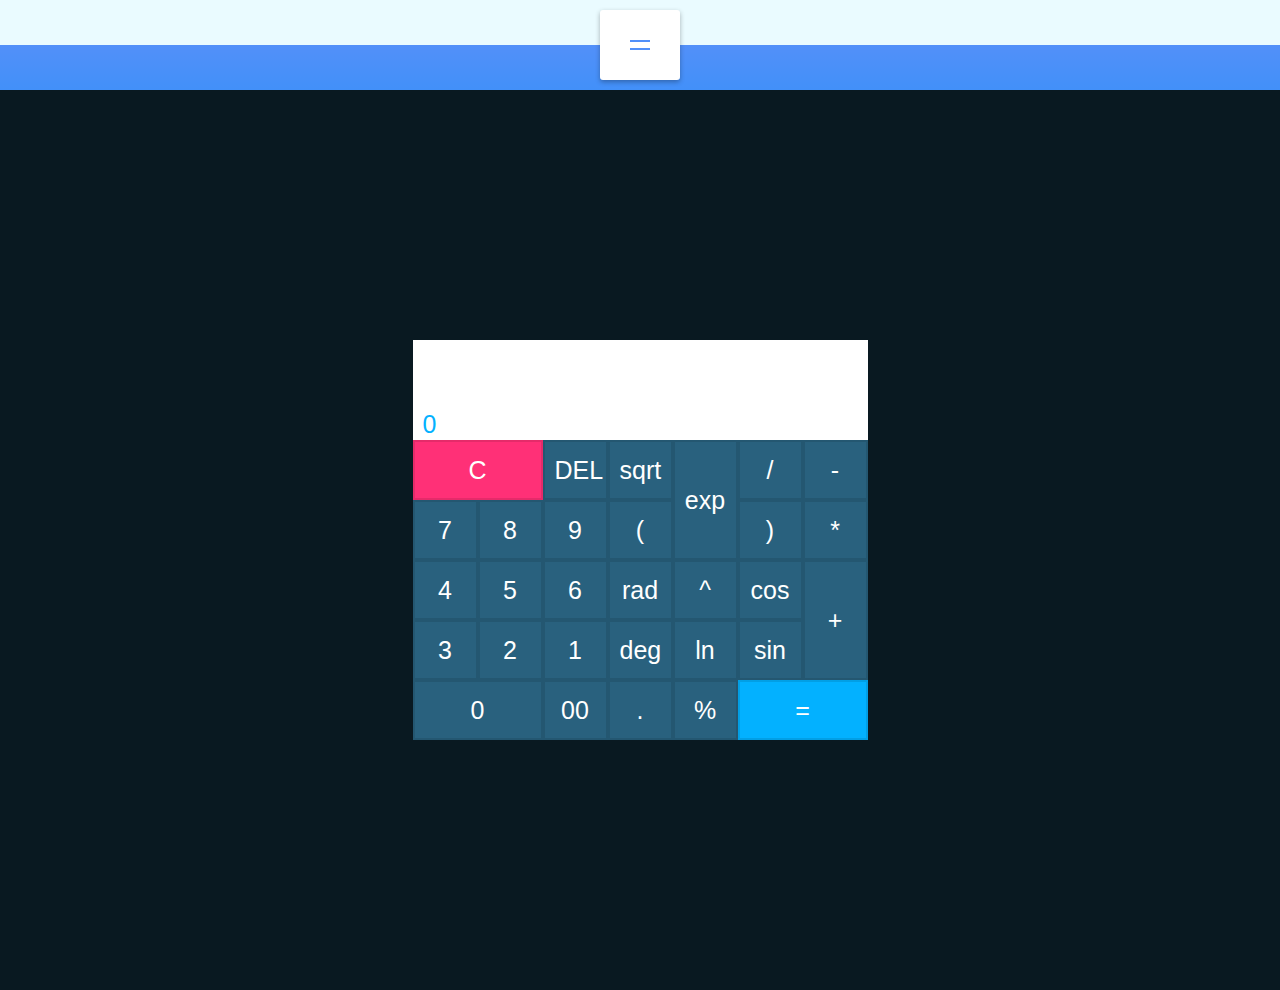
==== calculator.html @ afd21a0e "Add files via upload" ====
<!DOCTYPE html>
<html>
<head>
	<meta charset="utf-8">
	<meta name="viewport" class="width = device-widh, initial-scale =1.0">
	<link rel="stylesheet" type="text/css" href="claculator.css">
	<title> Calculator</title>
</head>
<body>
	<header style="height: 10vh;">
	<nav class="" id="nav">
		<link rel="stylesheet" type="text/css" href="style.css">
		<ul>
			<li><a href="calculator.html">Calculator</a></li>
			<li><a href="index.html">Home</a></li>
		</ul>
		<button class="icon" id="toggle">
			<div class="line line1"></div>
			<div class="line line2"></div>
		</button>
		<script type="text/javascript" src="script.js"></script>
	</nav>
	</header>
	<section>
	<form name="form" class="calculator">
		<input type="" name="textinput" class="value" style="font-size: 30px;">
		<p id = "prevResult" class="prevResult">0</p>
		<span class="num clear" onclick="clean()">C</span>
		<span class="num delete" onclick="back()">DEL</span>
		<span class="num" onclick="sqrt()">sqrt</span>
		<span class="num exp" onclick="exp()">exp</span>
		<span class="num" onclick="insert('/')">/</span>
		<span class="num" onclick="insert('-')">-</span>
		<span class="num" onclick="insert('7')">7</span>
		<span class="num" onclick="insert('8')">8</span>
		<span class="num" onclick="insert('9')">9</span>
		<span class="num" onclick="insert('(')">(</span>
		<span class="num" onclick="insert(')')">)</span>

		<span class="num" onclick="insert('*')">*</span>
		<span class="num" onclick="insert('4')">4</span>
		<span class="num" onclick="insert('5')">5</span>
		<span class="num" onclick="insert('6')">6</span>
		
		
		<span class="rad" onclick="radian()">rad</span>
		<span class="num" onclick="insert('**')">^</span>
		<span class="num" onclick="cos()">cos</span>
		<span class="num plus" onclick="insert('+')">+</span>
		<span class="num" onclick="insert('3')">3</span>
		<span class="num" onclick="insert('2')">2</span>
		<span class="num" onclick="insert('1')">1</span>
		
		
		<span class="num" id="deg" onclick="degree()">deg</span>
		<span class="num log" onclick="calc_log()">ln</span>
		
		<span class="num" onclick="sin()">sin</span>
		<span class="num zero"  onclick="insert('0')">0</span>
		<span class="num" onclick="insert('00')">00</span>
		<span class="num" onclick="insert('.')">.</span>
		<span class="num" onclick="percent()">%</span>
		<span class="num equal" onclick="calculate()">=</span>
		
		
		
		
	</form>
	</section>

	<script type="text/javascript" src="calculator.js"></script>
</body>
</html>
---- claculator.css ----
*{
	margin: 0;
	box-sizing: border-box;
}

section{
	background-color: #091921;
	font-family: sans-serif;
	display: flex;
	justify-content: center;
	align-items: center;
	min-height: 100vh;
	
}

.calculator{
	position: relative;
	display: grid;
}

.calculator .value{
	grid-column: span 7;
	height: 100px;
	text-align: right;
	border: none;
	outline: none;
	padding: 10px;
	font-size: 18px;
	position: relative;
}

.prevResult{
	position: absolute;
	color: #111;
	top: 70px;
	left: 10px;
	font-size: 25px;
	color: #03b1ff;
}

.calculator span{
	display: grid;
	width: 65px;
	height: 60px;
	color: #fff;
	font-size: 25px;
	background: #29617e;
	place-items: center;
	border: 2px solid rgba(0, 0, 0,.1);
	cursor: pointer;
	padding: 10px;
}


.calculator span:active{
	
	color: #111;
	transform: scale(.8);
}

.calculator span.clear{
	grid-column: span 2;
	width: 130px;
	background: #ff3077;
}


.calculator span.plus{
	grid-row: span 2;
	height: 120px;
}

.calculator span.equal{
	grid-column: span 2;
	width: 130px;
	background: #03b1ff;
}


.calculator span.zero{
	grid-column: span 2;
	width: 130px;
}

.calculator span.exp{
	grid-row: span 2;
	height: 120px;
}
---- style.css ----
@import url('https://fonts.googleapis.com/css?family=Muli&display=swap');


*{
	box-sizing: border-box;
}

header{
	background-color: #eafbff;
	background-image: linear-gradient(
		to bottom, 
		#eafbff 0%,
		#eafbff 50%,
		#5290f9 50%,
		#4290f9 100%);
	font-family: 'Muli', sans-serif;
	display: flex;
	align-items: center;
	justify-content: center;
	height: 10vh;
	margin: 0;
}

nav {
	background-color: white;
	padding: 20px;
	width: 80px;
	display: flex;
	align-items: center;
	justify-content: center;
	border-radius: 3px;
	box-shadow: 0 2px 5px rgba(0, 0, 0, 0.3);
	transition: width 0.6s linear;
}

nav.active{
	width: 350px;
}

nav ul {
	display: flex;
	list-style-type: none;
	padding: 0;
	margin: 0;
	width: 0;
	transition: width 0.6s linear;
}

nav.active ul{
	width: 100%;
}

nav ul li {
	transform: rotateY(0deg);
	opacity: 0;
	transition: transfor 0.6s linear, opacity 0.6s linear;

}

nav.active ul li {
	opacity: 1;
	transform: rotateY(360deg);
}

nav ul a {
	position: relative;
	color: #000;
	font-size: 20px;
	text-decoration: none;
	margin: 0 10px;
}

.icon {
	background-color: #fff;
	border: 0;
	cursor: pointer;
	padding: 0;
	position: relative;
	height: 30px;
	width: 30px;
}

.icon:focus{
	outline: 0;
}

.icon .line{
	background-color: #5290f9;
	height: 2px;
	width: 20px;
	position: absolute;
	top: 10px;
	left: 5px;
	transition: transform 0.6s linear;
}

.icon .line2{
	top: auto;
	bottom: 10px;
}

nav.active .icon .line1{
	transform: rotate(-765deg) translateY(5.5px);
}

nav.active .icon .line2{
	transform: rotate(765deg) translateY(-5.5px);
}

section{
	font-family:sans-serif;
	display:flex;
	align-items: center;
	justify-content: center;
	height: 100vh;
	overflow: hidden;
	margin: 0 ;
}

.container {
	display: flex;
	width: 80vw;

}

.panel{
	background-size: auto 100%;
	background-position: center;
	background-repeat: no-repeat;
	height: 80vh;
	border-radius: 50px;
	color: #fff;
	cursor: pointer;
	flex: 0.5;
	margin: 10px;
	position: relative;
	transition: flex 0.7s ease-in;
}

.panel h3{
	font-size: 24px;
	position: absolute;
	bottom: 20px;
	left: 40px;
	margin: 0;
	opacity: 0;

}

.panel.active{
	flex: 5;
}

.panel.active h3{
	opacity: 1;
	transition: opacity 0.3s ease-in  ;
}

@media(max-width: 600px){
	.container{
		width: 100vw;
	}

	.panel:nth-of-type(4),
	.panel:nth-of-type(5){
		display: none;
	}
}
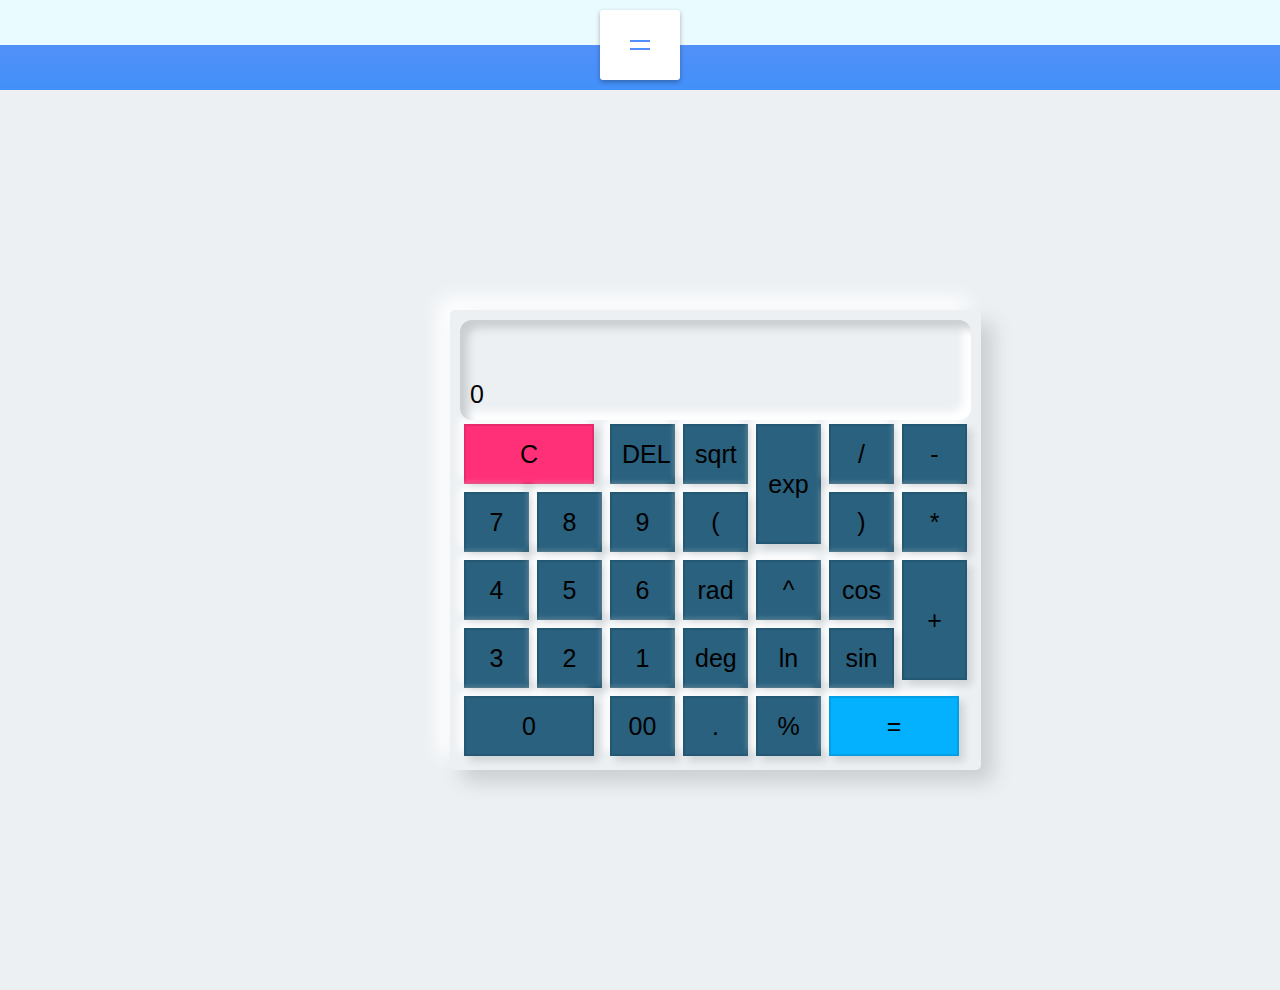
==== commit 96f1b03d: "Update calculator.html" ====
--- a/calculator.html
+++ b/calculator.html
@@ -22,7 +22,8 @@
 	</nav>
 	</header>
 	<section>
-	<form name="form" class="calculator">
+	    <div class = "container">		
+	     <form name="form" class="calculator">
 		<input type="" name="textinput" class="value" style="font-size: 30px;">
 		<p id = "prevResult" class="prevResult">0</p>
 		<span class="num clear" onclick="clean()">C</span>
@@ -66,8 +67,9 @@
 		
 		
 	</form>
+	</div>
 	</section>
 
 	<script type="text/javascript" src="calculator.js"></script>
 </body>
-</html>+</html>
--- a/claculator.css
+++ b/claculator.css
@@ -6,7 +6,7 @@
 }
 
 section{
-	background-color: #091921;
+	background-color: #ecf0f3;
 	font-family: sans-serif;
 	display: flex;
 	justify-content: center;
@@ -15,9 +15,18 @@
 	
 }
 
+.container{
+	position: absolute;
+	left: 450px;
+}
+
 .calculator{
+	border-radius: 5px;
 	position: relative;
 	display: grid;
+	padding: 10px;
+	box-shadow: 12px 12px 20px #cbced1,
+	 	   -12px -12px 20px #ffffff
 }
 
 .calculator .value{
@@ -26,31 +35,36 @@
 	text-align: right;
 	border: none;
 	outline: none;
-	padding: 10px;
+	padding-right: .5rem;
+	background:#ecf0f3;
+	border-radius: 12px;
 	font-size: 18px;
 	position: relative;
+	box-shadow: inset 8px 8px 8px #cbced1,
+		    inset -8px -8px 8px #ffffff
 }
 
 .prevResult{
 	position: absolute;
-	color: #111;
 	top: 70px;
-	left: 10px;
+	left: 20px;
 	font-size: 25px;
-	color: #03b1ff;
 }
 
 .calculator span{
 	display: grid;
 	width: 65px;
 	height: 60px;
-	color: #fff;
 	font-size: 25px;
 	background: #29617e;
 	place-items: center;
+	outline: none;
 	border: 2px solid rgba(0, 0, 0,.1);
 	cursor: pointer;
+	margin: 4px;
 	padding: 10px;
+	box-shadow: 5px 5px 8px #00000020,
+		   -5px -5px 8px #ffffff
 }
 
 
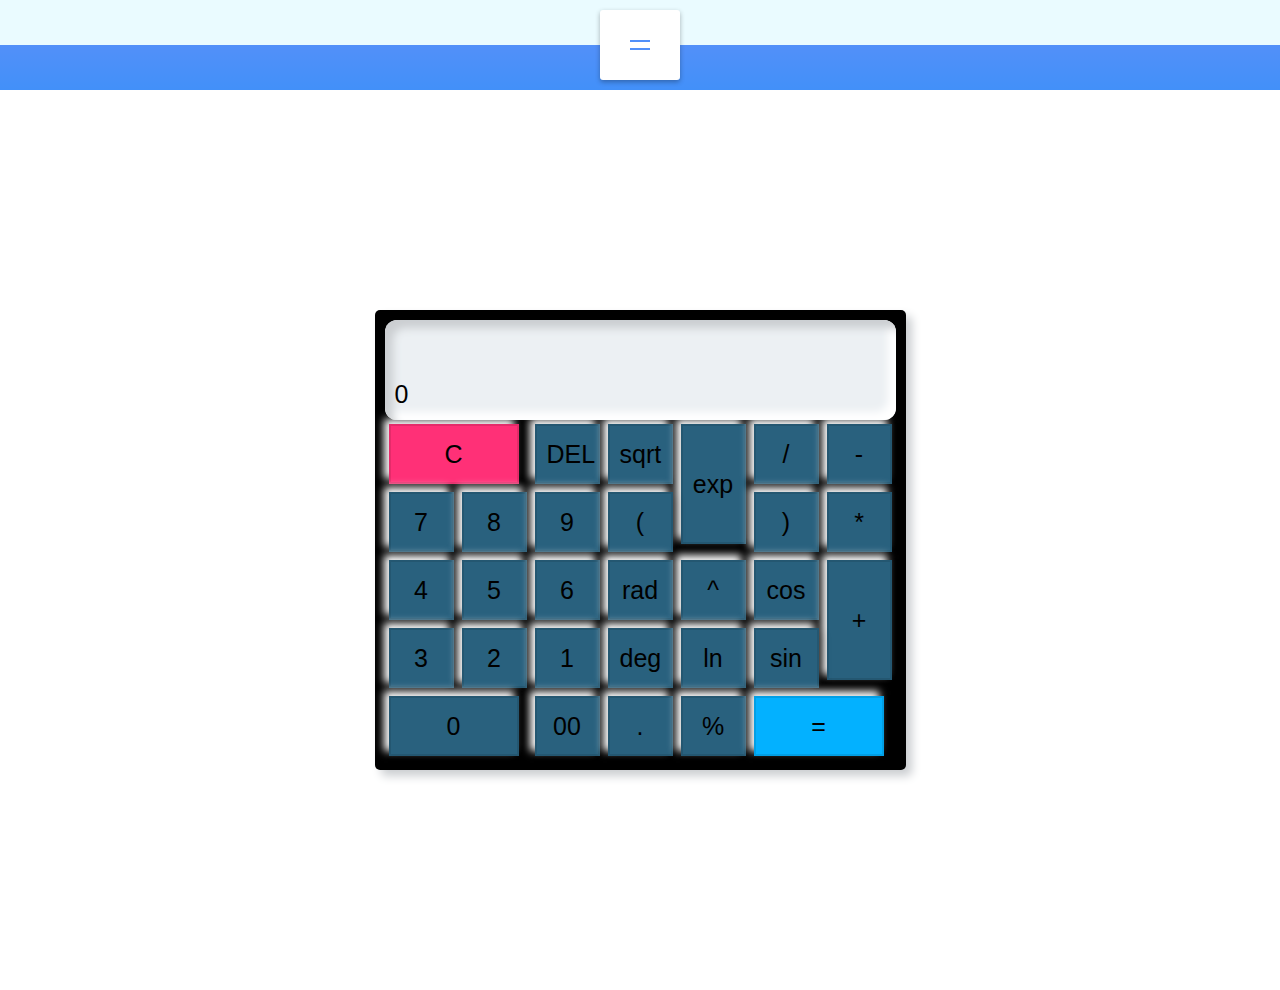
==== commit 9c61bde4: "Update calculator.html" ====
--- a/calculator.html
+++ b/calculator.html
@@ -22,7 +22,7 @@
 	</nav>
 	</header>
 	<section>
-	    <div class = "container">		
+	    <div class = "container-fluid">		
 	     <form name="form" class="calculator">
 		<input type="" name="textinput" class="value" style="font-size: 30px;">
 		<p id = "prevResult" class="prevResult">0</p>
--- a/claculator.css
+++ b/claculator.css
@@ -5,28 +5,31 @@
 	box-sizing: border-box;
 }
 
+
 section{
-	background-color: #ecf0f3;
+	background-color: #fff;
 	font-family: sans-serif;
 	display: flex;
 	justify-content: center;
 	align-items: center;
-	min-height: 100vh;
 	
 }
+.container-fluid{
+	
+	position: absolute;
+	
 
-.container{
-	position: absolute;
-	left: 450px;
 }
 
 .calculator{
+	background-color: black;
+	
 	border-radius: 5px;
 	position: relative;
 	display: grid;
 	padding: 10px;
-	box-shadow: 12px 12px 20px #cbced1,
-	 	   -12px -12px 20px #ffffff
+	box-shadow: 6px 6px 10px #cbced1,
+	 			-6px -6px 10px #ffffff
 }
 
 .calculator .value{
@@ -41,7 +44,7 @@
 	font-size: 18px;
 	position: relative;
 	box-shadow: inset 8px 8px 8px #cbced1,
-		    inset -8px -8px 8px #ffffff
+				inset -8px -8px 8px #ffffff
 }
 
 .prevResult{
@@ -49,7 +52,9 @@
 	top: 70px;
 	left: 20px;
 	font-size: 25px;
+	
 }
+
 
 .calculator span{
 	display: grid;
